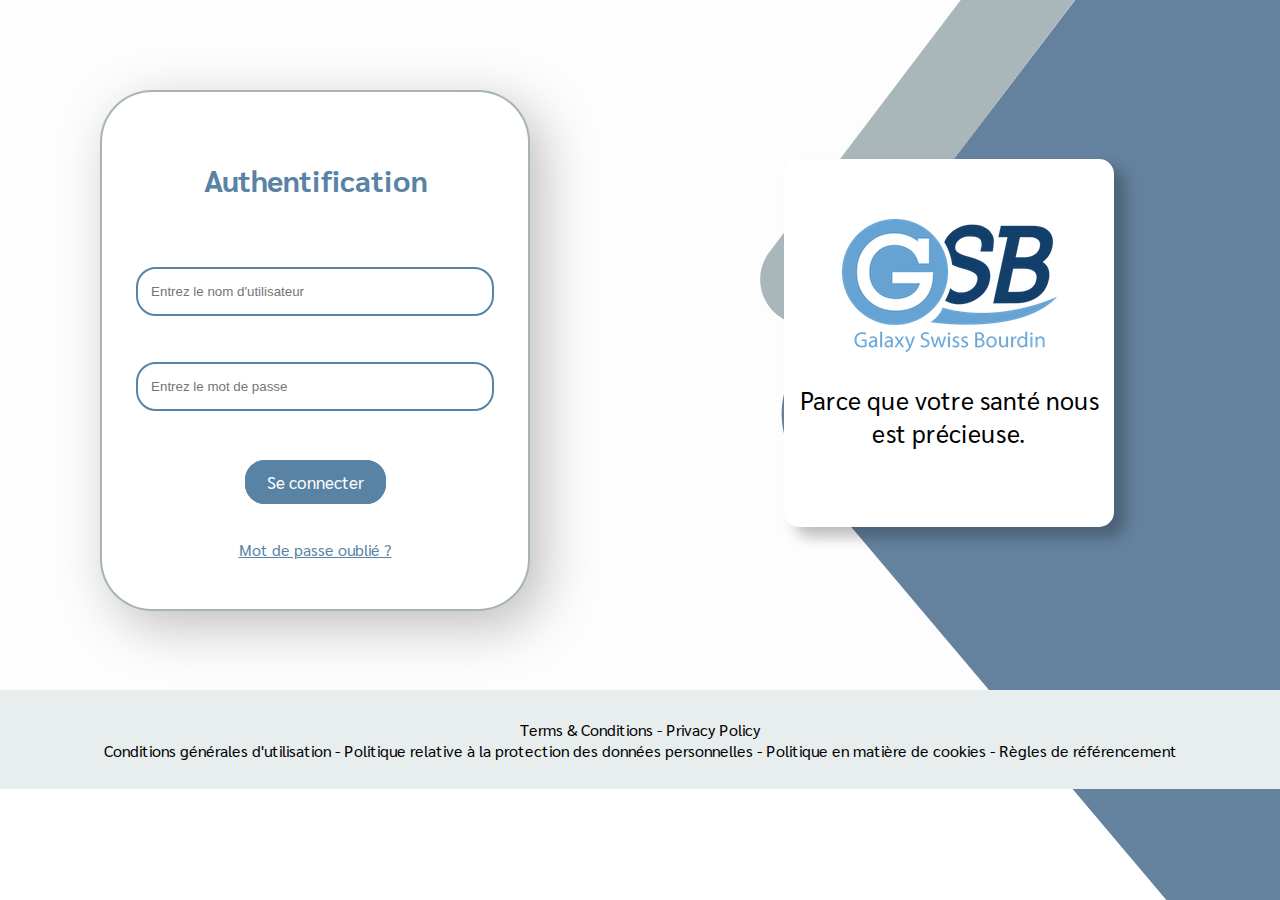
==== Index.html @ 508c9c15 "first commit" ====
<!DOCTYPE html>
<html lang="fr">
<head>
    <meta charset="UTF-8">
    <title>GSB</title>
    <link rel="preconnect" href="https://fonts.gstatic.com">
    <link href="https://fonts.googleapis.com/css2?family=Sarabun:ital,wght@0,100;0,200;0,300;0,400;0,500;0,600;0,700;0,800;1,100;1,200;1,300;1,400;1,500;1,600;1,700;1,800&display=swap" rel="stylesheet">
    <link rel="stylesheet" href="style.css">
</head>
<body>
    <div id="bloc_principal">
        <div id="espace_left">
            &nbsp;
        </div>
        <div id="espace_right">
            &nbsp;
        </div>
    </div>
    <div id="bloc_principal">
        <div id="bloc_left">
           <div class="indentification">
                <div id="space2">&nbsp;</div>
                <p class="titre"><b>Authentification</b></p>
                <div id="space2">&nbsp;</div>
                <input type="text" id="username" class="champ" placeholder="   Entrez le nom d'utilisateur" name="username" required>
                <div id="space2">&nbsp;</div>
                <input type="password" id="password" class="champ" placeholder="   Entrez le mot de passe" name="password" required>
                <div id="space">&nbsp;</div>
                <a href="Recherche_user.html" class="button_connect" role="button">Se connecter</a>
                
                <div id="space2">&nbsp;</div>
                <a class="text_bleu" href="#"><u>Mot de passe oublié ?</u></a>
           </div>
        </div>
        <div id="bloc_right">
            <div class="rectangle_logo">
                <div id="space">&nbsp;</div>
                <img src='images/gsb_index.png'>
                <p>Parce que votre santé nous est précieuse.</p>
            </div>
        </div>
    </div>
    <footer>
        <div class="text_footer">
            Terms & Conditions - Privacy Policy
        </div>
        <div class="text_footer">
            Conditions générales d'utilisation - Politique relative à la protection des données personnelles - Politique en matière de cookies - Règles de référencement
        </div>
    </footer>
    <script src="main.js"></script>
</body>
</html>
---- style.css ----
/**************** PAGE HTML ***************/ 
body{
    margin : 0;
    padding : 0;
    background-image: url('images/background.png');
    background-repeat: no-repeat;
    font-family: 'Sarabun', sans-serif;
}
footer{
    background:#E8EDEE;
    bottom:0;
    width:100%;
    margin-top:50px;  
    height:99px;
    display: flex;
    text-align: center;
    justify-content: center;
    flex-direction: column;
}

a{
    text-decoration : none;
}

/**************** BLOC ***************/ 
#bloc_principal{
    display: flex;
    width: 100%;
    justify-content: space-between;
}
#bloc_left{
    width : 45%;
    height : 550px;
    justify-content: center;
    align-items: center;
}
#bloc_right{
    width : 45%;
    height : 550px;
}
.indentification{
    width: 430px;
    height: 521px;
    background: #FFFFFF;
    border: 2px solid rgba(57, 88, 98, 0.45);
    box-sizing: border-box;
    box-shadow: 13px 15px 53px rgba(0, 0, 0, 0.25);
    border-radius: 52px;
    margin-left: 100px;
    flex-direction: column;
    text-align: center;
}
.rectangle_logo{
    width: 330px;
    height: 368px;
    margin-top: 69px;
    margin-left: 80px;
    background: #FFFFFF;
    box-shadow: 11px 10px 14px rgb(0 0 0 / 25%);
    border-radius: 15px;
    flex-direction: column;
    text-align: center;
    font-size: 25px;
}

/**************** ESPACES ***************/ 
#espace_left{
    width : 45%;
    height: 90px;
    justify-content: center;
    align-items: center;
}
#espace_right{
    width : 45%;
    height: 90px;
}
#space{
    height: 60px;
}
#space2{
    height: 30px;
    margin: 8px
}

/**************** PERSONNALISATION ***************/
.champ{
    width: 350px;
    height: 43px;
    border-radius: 20px;
    border: 2px solid #5983A4;
}
.titre{
    font-size: 30px;
    color : #5983A4;
}

.text_bleu{
    color : #5983A4;
}
.text_footer{
    margin: 0;
}

.button_connect{
    margin: 40px 40px 40px 40px;
    padding: 9px 20px 9px 20px;
    font-size: 17px;
    border-radius: 20px;
    border: 2px solid #5983A4;
    color: white;
    background-color: #5983A4;
}
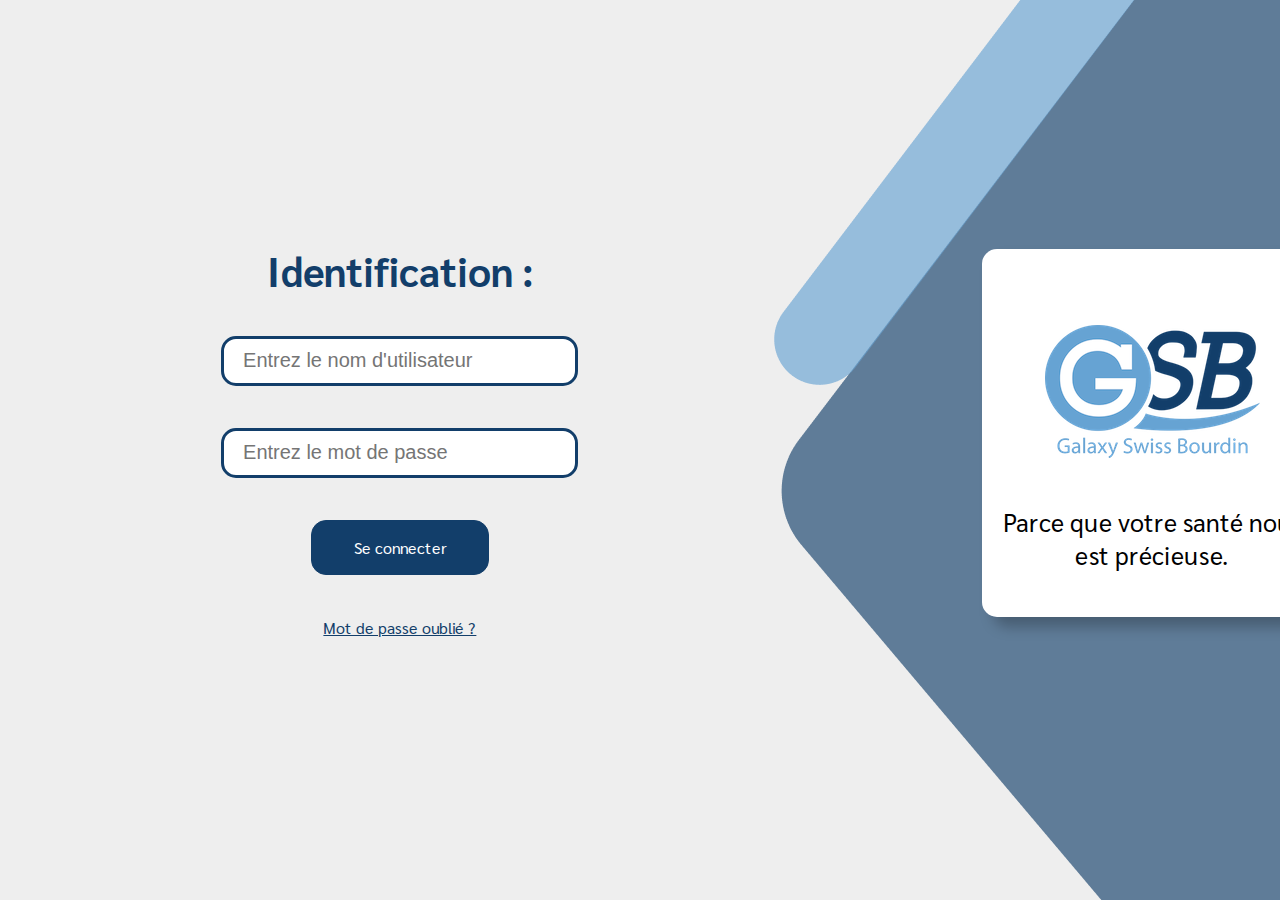
==== commit 3e0ee781: "nouvelle version" ====
--- a/Index.html
+++ b/Index.html
@@ -7,47 +7,31 @@
     <link href="https://fonts.googleapis.com/css2?family=Sarabun:ital,wght@0,100;0,200;0,300;0,400;0,500;0,600;0,700;0,800;1,100;1,200;1,300;1,400;1,500;1,600;1,700;1,800&display=swap" rel="stylesheet">
     <link rel="stylesheet" href="style.css">
 </head>
-<body>
-    <div id="bloc_principal">
-        <div id="espace_left">
-            &nbsp;
+<body class="body">
+    <div class="bloc_principal">
+        <div class="bloc_choix_connexion">
+            <div class="titre">
+                <p>Identification :</p>
+            </div>
+            <input type="text" id="username" class="champ" placeholder="   Entrez le nom d'utilisateur" name="username" required>
+            <br>
+            <br>
+            <input type="password" id="password" class="champ" placeholder="   Entrez le mot de passe" name="password" required>
+            <br>
+            <br>
+            <a href="recherche_praticien.html" class="button_connect" role="button">Se connecter</a>
+            <br>
+            <br>
+            <a class="text_bleu" href="#"><u>Mot de passe oublié ?</u></a>
         </div>
-        <div id="espace_right">
-            &nbsp;
-        </div>
-    </div>
-    <div id="bloc_principal">
-        <div id="bloc_left">
-           <div class="indentification">
-                <div id="space2">&nbsp;</div>
-                <p class="titre"><b>Authentification</b></p>
-                <div id="space2">&nbsp;</div>
-                <input type="text" id="username" class="champ" placeholder="   Entrez le nom d'utilisateur" name="username" required>
-                <div id="space2">&nbsp;</div>
-                <input type="password" id="password" class="champ" placeholder="   Entrez le mot de passe" name="password" required>
-                <div id="space">&nbsp;</div>
-                <a href="Recherche_user.html" class="button_connect" role="button">Se connecter</a>
-                
-                <div id="space2">&nbsp;</div>
-                <a class="text_bleu" href="#"><u>Mot de passe oublié ?</u></a>
-           </div>
-        </div>
-        <div id="bloc_right">
+        <div class="bloc_logo_connexion">
             <div class="rectangle_logo">
                 <div id="space">&nbsp;</div>
                 <img src='images/gsb_index.png'>
                 <p>Parce que votre santé nous est précieuse.</p>
             </div>
         </div>
-    </div>
-    <footer>
-        <div class="text_footer">
-            Terms & Conditions - Privacy Policy
-        </div>
-        <div class="text_footer">
-            Conditions générales d'utilisation - Politique relative à la protection des données personnelles - Politique en matière de cookies - Règles de référencement
-        </div>
-    </footer>
+   </div>
     <script src="main.js"></script>
 </body>
 </html>--- a/style.css
+++ b/style.css
@@ -1,60 +1,52 @@
-
-/**************** PAGE HTML ***************/ 
 body{
-    margin : 0;
-    padding : 0;
+    width: 100%;
+    height: 100%;
+    font-family: 'Sarabun';
+    background-color: #EEEEEE;
+}
+.body{
+    width: 100%;
+    height: 100%;
     background-image: url('images/background.png');
-    background-repeat: no-repeat;
-    font-family: 'Sarabun', sans-serif;
-}
-footer{
-    background:#E8EDEE;
-    bottom:0;
-    width:100%;
-    margin-top:50px;  
-    height:99px;
-    display: flex;
-    text-align: center;
-    justify-content: center;
-    flex-direction: column;
-}
-
+}
 a{
-    text-decoration : none;
-}
-
-/**************** BLOC ***************/ 
-#bloc_principal{
-    display: flex;
-    width: 100%;
-    justify-content: space-between;
-}
-#bloc_left{
-    width : 45%;
-    height : 550px;
-    justify-content: center;
-    align-items: center;
-}
-#bloc_right{
-    width : 45%;
-    height : 550px;
-}
-.indentification{
-    width: 430px;
-    height: 521px;
-    background: #FFFFFF;
-    border: 2px solid rgba(57, 88, 98, 0.45);
-    box-sizing: border-box;
-    box-shadow: 13px 15px 53px rgba(0, 0, 0, 0.25);
-    border-radius: 52px;
-    margin-left: 100px;
-    flex-direction: column;
-    text-align: center;
-}
-.rectangle_logo{
+    text-decoration: none;
+    font-family: 'Sarabun';
+    color : #123E6A !important;
+}
+
+.grand_espace{
+    width: auto;
+    height: 150px;
+}
+/******* page de connexion  *********/
+.bloc_principal{
+    width: 1425px;
+    height: 750px ;
+    display: flex;
+    flex-direction: row;
+    justify-content: center;
+    align-items: center;
+    padding: 0px;
+    margin: 0px;
+}
+.bloc_logo_connexion{
+    width: 45%;
+    display: flex;
+    justify-content: center;
+}
+.bloc_choix_connexion{
+    width: 55%;
+    display: flex;
+    flex-direction: column;
+    justify-content: center;
+    align-items: center;
+    margin-top: 75px;
+}
+.rectangle_logo {
     width: 330px;
     height: 368px;
-    margin-top: 69px;
+    margin-top: 100px;
     margin-left: 80px;
     background: #FFFFFF;
     box-shadow: 11px 10px 14px rgb(0 0 0 / 25%);
@@ -62,52 +54,297 @@
     flex-direction: column;
     text-align: center;
     font-size: 25px;
-}
-
-/**************** ESPACES ***************/ 
-#espace_left{
-    width : 45%;
-    height: 90px;
-    justify-content: center;
-    align-items: center;
-}
-#espace_right{
-    width : 45%;
-    height: 90px;
-}
-#space{
+    display: flex;
+    flex-direction: column;
+    justify-content: space-evenly;
+    align-items: center;
+    padding: 0px 5px 0px 5px;
+}
+.titre{
+    font-family: Sarabun;
+    font-weight: bold;
+    font-size: 40px;
+    color: #123E6A;
+}
+.choix_connexion{
+    width: 250px;
+    height: 70px;
+    display: flex;
+    flex-direction: row;
+    background: rgba(102, 163, 211, 0.38);
+    border: 2px solid #000000;
+}
+.image{
+    width: 40%;
+    height: 100%;
+    display: flex;
+    justify-content: center;
+    align-items: center;
+}
+.type{
+    width: 60%;
+    height: 100%;
+    display: flex;
+    justify-content: flex-start;
+    align-items: center;
+}
+.avatar_connexion{
+    width: 60px;
     height: 60px;
 }
-#space2{
+.champ{
+    width: 357px;
+    height: 50px;
+    background: #FFFFFF;
+    border: 3px solid #123E6A;
+    box-sizing: border-box;
+    border-radius: 15px;
+    font-size: 20px !important;
+}
+.button_connect{
+    width: 178px;
+    height: 55px;
+    background: #123E6A;
+    border: 1px solid #123E6A;
+    box-sizing: border-box;
+    border-radius: 15px;
+    display: flex;
+    justify-content: center;
+    align-items: center;
+    color: white !important;
+}
+a.button_connect:hover{
+    width: 178px;
+    height: 55px;
+    border: 3px solid #123E6A;
+    background-color: #123e6a00;
+    box-sizing: border-box;
+    border-radius: 15px;
+    display: flex;
+    justify-content: center;
+    align-items: center;
+    color: #123E6A !important;
+}
+.text_bleu{
+    color : #123E6A;
+}
+
+/************* MENU ******************/
+.menu{
+    width: 25%;
+    height: 1004px;
+    background-color: rgba(18, 62, 106, 0.8);
+    display: flex;
+    flex-direction: column;
+    justify-content: center;
+}
+.logo{
+    width: 100%;
+    height: 400px;
+    display: flex;
+    justify-content: center;
+    align-items: flex-start;
+    margin-top: 150px;
+}
+.onglet{
+    width: 100%;
+    height: 65px;
+    display: flex;
+    justify-content: space-evenly;
+    align-items: center;
+}
+.miniatures{
+    width: 30%;
+    height: 50px;
+    display: flex;
+    justify-content: center;
+    align-items: self-start;
+    margin-top: 14px;
+}
+.nom_onglet{
+    width: 70%;
+    height: 100%;
+    display: flex;
+    justify-content: flex-start;
+    align-items: center;
+}
+.bloc_information{
+    width: 75%;
+    height: 828px;
+    display: flex;
+    flex-direction: row;
+}
+.icons{
+    width: 30px;
     height: 30px;
-    margin: 8px
-}
-
-/**************** PERSONNALISATION ***************/
-.champ{
-    width: 350px;
-    height: 43px;
-    border-radius: 20px;
-    border: 2px solid #5983A4;
-}
-.titre{
+}
+.titre_onglet{
+    font-size: 25px;
+    color: white;
+    font-weight: 300;
+    margin-bottom: 5px;
+}
+.mouseover_onglet{ 
+    background: #66A3D3;
+    box-shadow: 0px 4px 53px rgba(0, 0, 0, 0.25);
+}
+/************* contenu ******************/
+
+.space{
+    height: 60px;
+}
+.marge{
+    width: 10%;
+    height: 100%;
+}
+.content{
+    width: 90%;
+    display: flex;
+    margin-top: 75px;
+    flex-direction: column;
+}
+.bloc_titre{
+    width: 100%;;
+    display: flex;
+    flex-direction: row;
+    justify-content: space-around;
+}
+.titre_infos{
+    width: 50%;
+    height: auto;
+    font-family: 'Sarabun';
+    font-weight: bold;
     font-size: 30px;
-    color : #5983A4;
-}
-
-.text_bleu{
-    color : #5983A4;
-}
-.text_footer{
-    margin: 0;
-}
-
-.button_connect{
-    margin: 40px 40px 40px 40px;
-    padding: 9px 20px 9px 20px;
+    color: #123E6A;
+}
+.tous_les_praticiens{
+    width: 50%;
+    height: auto;
+    margin-top: 13px;
+    display: flex;
+    justify-content: flex-end;   
+}
+.lien_praticiens{
+    text-decoration: none;
+    font-family: 'Sarabun';
+    color : #123E6A !important;
+    font-size: 20px;
+    font-weight: 200;
+}
+a.lien_praticiens:hover{
+    text-decoration: none;
+    font-family: 'Sarabun';
+    color : #123E6A !important;
+    font-size: 20px;
+    font-weight: 400;
+}
+.label{
+    width: 50%;
+    display: flex;
+    justify-content: flex-start;
+    align-items: center;
+    font-size: 25px;
+}
+input#oui {
+    margin-right: 30px;
+    width: 20px;
+    height: 20px;
+}
+input#non {
+    margin-right: 30px;
+    width: 20px;
+    height: 20px;
+}
+.bloc_search{
+    width: 100%;
+    display: flex;
+    justify-content: center;
+    align-items: center;
+}
+.button_search{
+    width: 300px;
+    height: 55px;
+    font-size: 20px;
+    background: #123E6A;
+    border: 1px solid #123E6A;
+    box-sizing: border-box;
+    border-radius: 25px;
+    display: flex;
+    justify-content: center;
+    align-items: center;
+    color: white !important;
+}
+
+/************* carte ******************/
+#list{
+    display: flex;
+    flex-wrap: wrap;
+    justify-content: space-between;
+    overflow: auto;
+    height: 1000px;
+    width: 1000px;
+    margin:0px;
+    padding: 0px;
+}
+.bloc_card{
+    display: flex;
+    justify-content: space-around;
+}
+.card{
+    width: 400px;
+    height: 130px;
+    display: flex;
+    flex-direction: row;
+    background: #FFFFFF;
+    border: 2px solid rgba(0, 0, 0, 0.08);
+    box-sizing: border-box;
+    box-shadow: 0px 0px 23px rgba(0, 0, 0, 0.07);
+    border-radius: 25px;
+    font-size: 20px;
+    margin-bottom: 50px;
+}
+.avatar_card{
+    width: 30%;
+    display: flex;
+    background-color: #EEEEEE;
+    border-radius: 23px 0px 0px 23px;
+    justify-content: center;
+    align-items: center;
+}
+.doctor_card{
+    width: 70px;
+    height: 70px;
+}
+.information_card{
+    width: 70%;
+    display: flex;
+    border-radius: 21px;
+    justify-content: center;
+    align-items: flex-start;
+    flex-direction: column;
+}
+
+.information_card2{
+    width: auto;
+    display: flex;
+    border-radius: 21px;
+    justify-content: center;
+    align-items: flex-start;
+    flex-direction: column;
+    margin-left: 20px;
+}
+
+#specialite{
     font-size: 17px;
-    border-radius: 20px;
-    border: 2px solid #5983A4;
-    color: white;
-    background-color: #5983A4;
-}
+}
+
+.icon_modif{
+    width: 20px;
+    height: 20px;
+}
+.bloc_modification{
+    width: 50%;
+    display: flex;
+    flex-direction: flex-end;
+    justify-content: flex-start;
+}